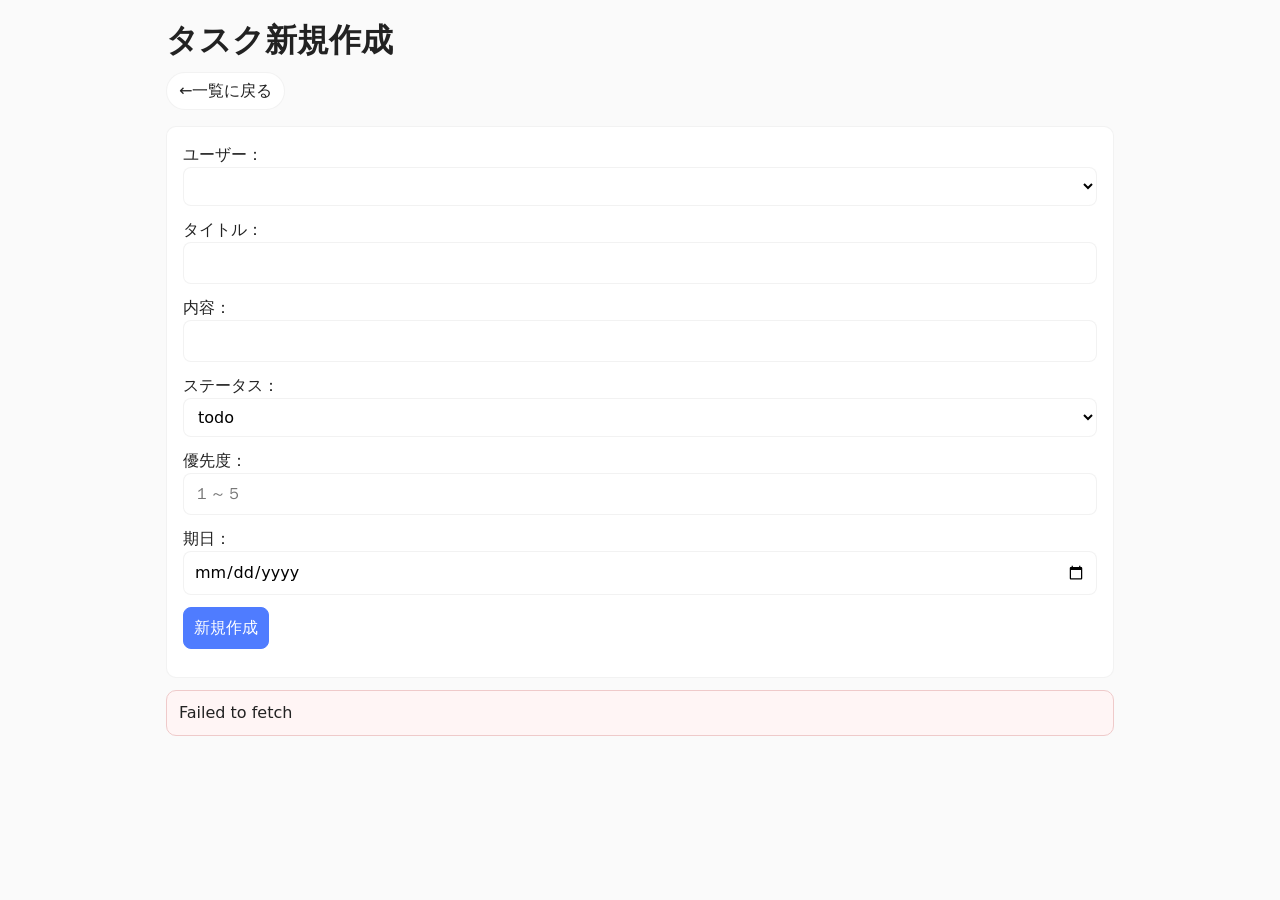
==== frontend/task_new.html @ 1b07118d "add: frontend" ====
<html>
<head>
    <meta charset="utf-8" />
    <meta name="viewport" content="width=device-width, initial-scale=1" />
    <title>タスク詳細</title>
    <link rel="stylesheet" href="./css/style.css">
</head>
<body>
    <header>
        <h1>タスク新規作成</h1>
        <nav>
            <ul>
                <li><a href="./index.html">←一覧に戻る</a></li>
            </ul>
        </nav>
    </header>

    <main>
        <form id="task_creat">
            <p>ユーザー：<br>
            <select id="user_id">
                <option value=""></option>
            </select></p>
            <!-- <input type="number" id="user_id" min=1 ></p> -->
            <p>タイトル：<br>
            <input type="text" id="title"></p>
            <p>内容：<br>
            <input type="text" id="description"></p>
            <p>ステータス：<br>
            <select id="status">
                <option value="todo">todo</option>
                <option value="doing">doing</option>
                <option value="done">done</option>
            </select></p>
            <p>優先度：<br>
            <input type="number" id="priority" min="1" max="5" placeholder="１～５"></p>
            <p>期日：<br>
            <input type="date" id="due_date"></p>

            <p><input type="button" value="新規作成" id="create_btn"></p>
        </form>

        <div id="loading" class="loading is-hidden">処理中...</div>
        <div id="error" class="error is-hidden"></div>

        <div id="registration" class="registration is-hidden">登録完了</div>

    </main>

    <script type="module" src="./js/pages/task_new.js"></script>
</body>
</html>
---- frontend/css/style.css ----
:root{
  --max-width: 980px;
  --pad: 16px;
  --gap: 12px;
  --radius: 10px;
  --border: 1px solid #d9d9d959;
  --bg: #fafafa;
  --card-bg: #fff;
  --text: #222;
}

*{
  box-sizing: border-box;
}

body{
  margin: 0;
  background: var(--bg);
  color: var(--text);
  font-family: system-ui, -apple-system, "Segoe UI", sans-serif;
  line-height: 1.5;
}

header{
  max-width: var(--max-width);
  margin: 0 auto;
  padding: 16px;
}

header h1{
  margin: 0 0 8px;
}

nav ul{
  list-style: none;
  display: flex;
  flex-wrap: wrap;
  gap: 8px;
  margin: 0;
  padding: 0;
}

nav a{
  display: inline-block;
  text-decoration: none;
  color: inherit;
  background: #fff;
  border: var(--border);
  border-radius: 999px;
  padding: 6px 12px;
}

main{
  max-width: var(--max-width);
  margin: 0 auto;
  padding: 0 16px 24px;
}

form{
  background: var(--card-bg);
  border: var(--border);
  border-radius: var(--radius);
  padding: var(--pad);
  margin-bottom: var(--gap);
}

form p{
  margin: 0 0 12px;
}

form input[type="button"]{
  background: #4f7cff;
  color: #fff;
  border: 1px solid #4f7cff;
}


input,
select,
textarea{
  width: 100%;
  padding: 8px 10px;
  border: var(--border);
  border-radius: 8px;
  background: #fff;
  font: inherit;
}

input[type="button"],
button{
  width: auto;
  cursor: pointer;
}

input[type="checkbox"]{
  width: auto;
}

table{
  width: 100%;
  border-collapse: collapse;
  background: #fff;
  border: var(--border);
  border-radius: var(--radius);
  overflow: hidden;
  margin-top: 10px;
}

th,
td{
  padding: 10px;
  text-align: left;
  border-bottom: var(--border);
}

thead th{
  background: #ddddf0;
}

tbody tr:hover{
  background: #fafafa;
}

.loading,
.error,
.registration{
  margin: 12px 0;
  padding: 10px 12px;
  border: var(--border);
  border-radius: var(--radius);
  background: #fff;
}


.form-row{
  display: flex;
  flex-wrap: wrap;
  gap: 12px;
  align-items: end;
}

.form-field{
  flex: 1 0 180px;
}

.form-field-small{
  flex: 0 0 120px;
}

.form-field label{
  display: block;
  margin-bottom: 6px;
  font-weight: 600;
}


.checkbox-line{
  width: 50%;
  display: inline-flex;
  align-items: center;
  gap: 6px;
}


.error{
  background: #fff5f5;
  border-color: #efcaca;
}

.registration{
  background: #f4fff4;
  border-color: #cfe6cf;
}

.is-hidden{
  display: none;
}
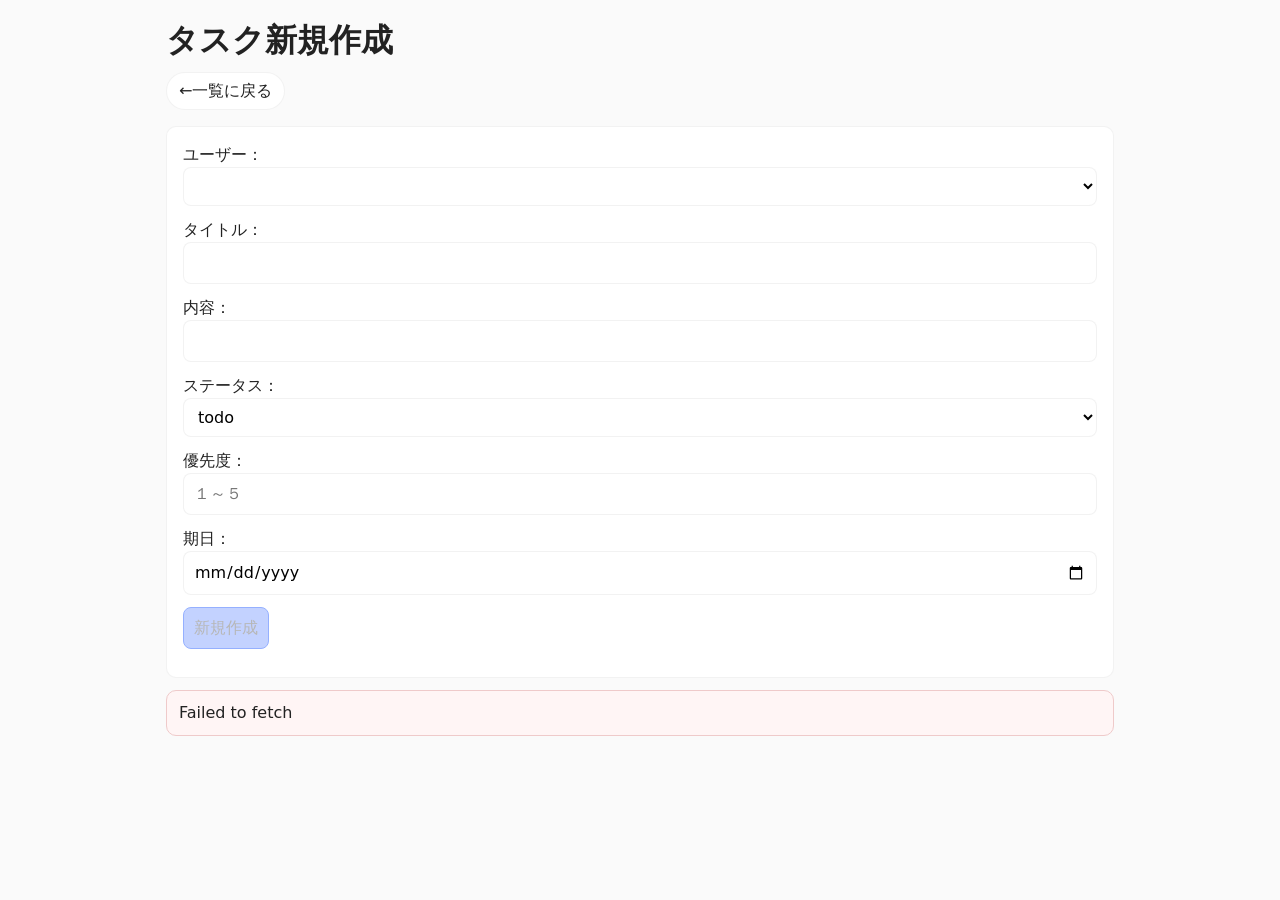
==== commit edb85408: "fix: code cleanup" ====
--- a/frontend/task_new.html
+++ b/frontend/task_new.html
@@ -16,24 +16,23 @@
     </header>
 
     <main>
-        <form id="task_creat">
+        <form id="task_create_form">
             <p>ユーザー：<br>
-            <select id="user_id">
+            <select id="user_id" required>
                 <option value=""></option>
             </select></p>
-            <!-- <input type="number" id="user_id" min=1 ></p> -->
             <p>タイトル：<br>
-            <input type="text" id="title"></p>
+            <input type="text" id="title" required></p>
             <p>内容：<br>
             <input type="text" id="description"></p>
             <p>ステータス：<br>
-            <select id="status">
+            <select id="status" required>
                 <option value="todo">todo</option>
                 <option value="doing">doing</option>
                 <option value="done">done</option>
             </select></p>
             <p>優先度：<br>
-            <input type="number" id="priority" min="1" max="5" placeholder="１～５"></p>
+            <input type="number" id="priority" min="1" max="5" placeholder="１～５" required></p>
             <p>期日：<br>
             <input type="date" id="due_date"></p>
 
--- a/frontend/css/style.css
+++ b/frontend/css/style.css
@@ -74,6 +74,12 @@
   border: 1px solid #4f7cff;
 }
 
+form input[type="button"]:disabled {
+  background-color: #9cb5ff; 
+  color: #888; 
+  cursor: not-allowed; 
+  opacity: 0.6; 
+}
 
 input,
 select,
@@ -91,6 +97,8 @@
   width: auto;
   cursor: pointer;
 }
+
+
 
 input[type="checkbox"]{
   width: auto;
